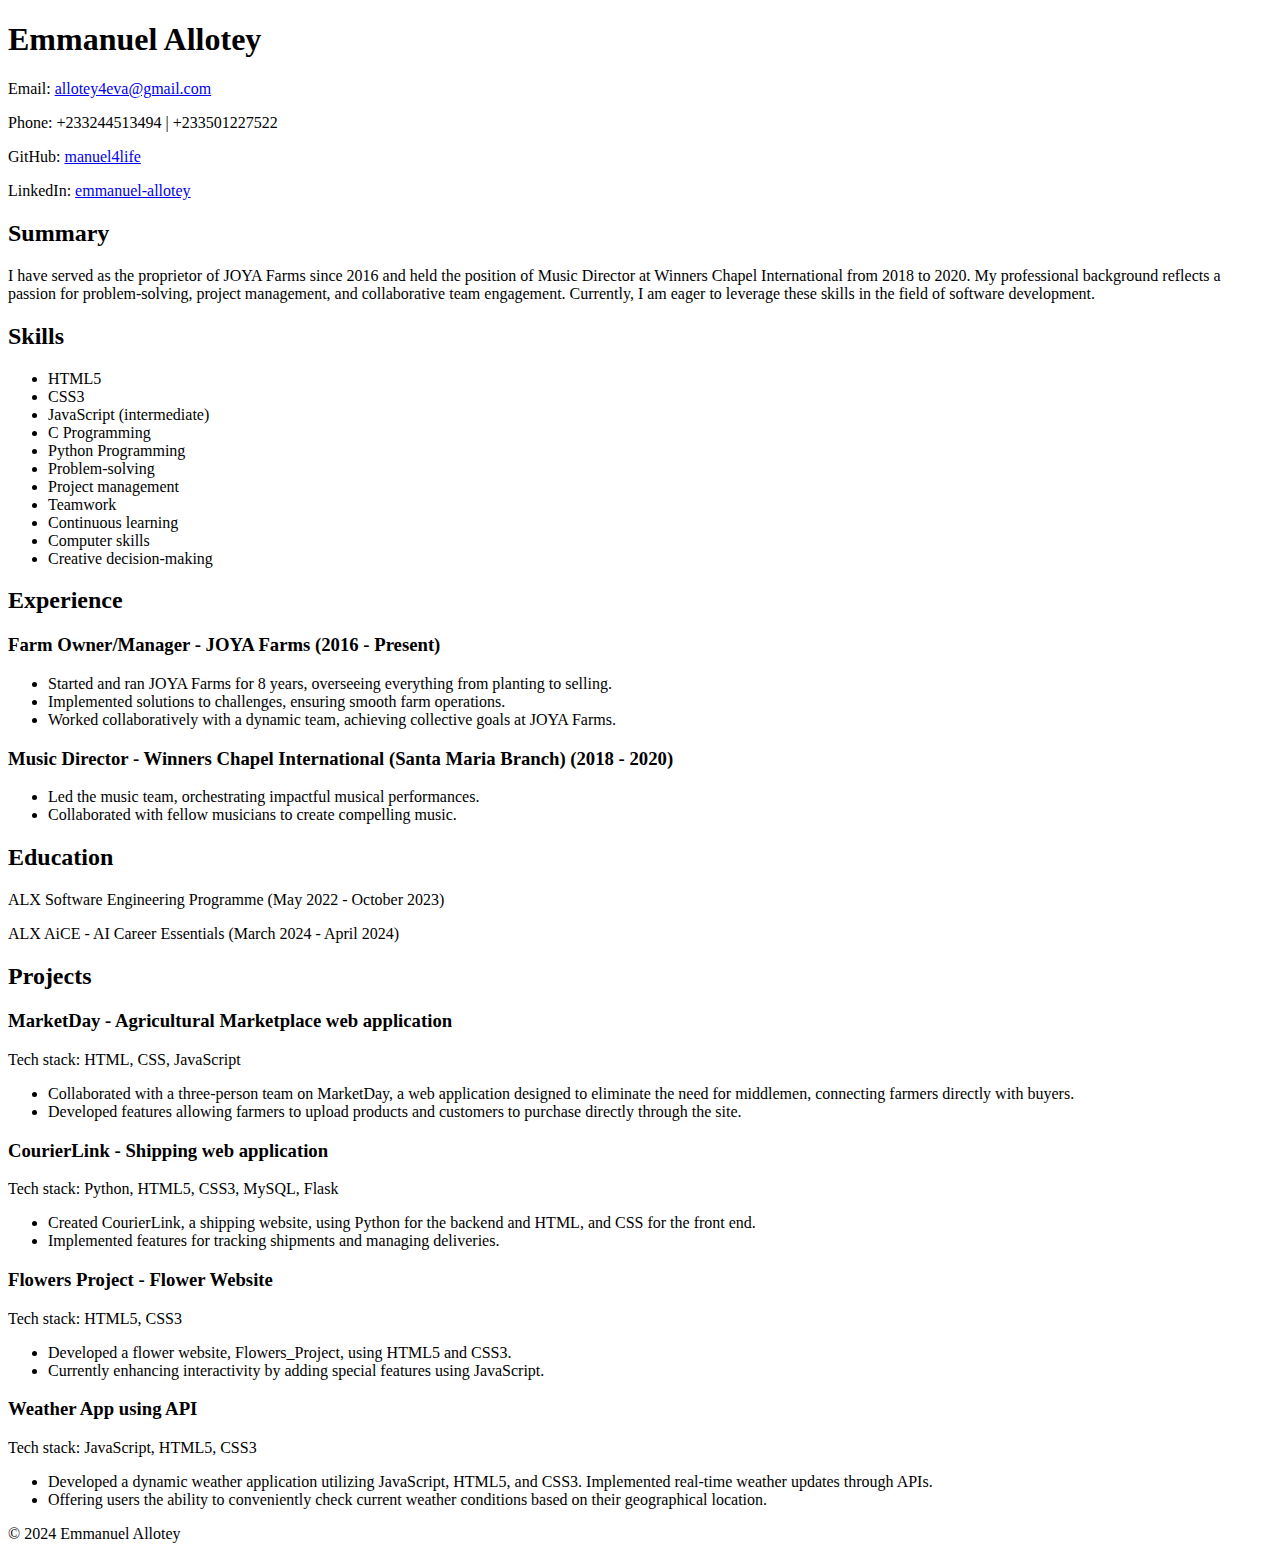
==== index.html @ c085126f "Initial commit" ====
<!DOCTYPE html>
<html lang="en">
<head>
    <meta charset="UTF-8">
    <meta name="viewport" content="width=device-width, initial-scale=1.0">
    <title>Emmanuel Allotey - Portfolio</title>
    <link rel="stylesheet" href="styles.css">
</head>
<body>
    <header>
        <h1>Emmanuel Allotey</h1>
        <p>Email: <a href="mailto:allotey4eva@gmail.com">allotey4eva@gmail.com</a></p>
        <p>Phone: +233244513494 | +233501227522</p>
        <p>GitHub: <a href="https://github.com/manuel4life" target="_blank">manuel4life</a></p>
        <p>LinkedIn: <a href="https://linkedin.com/in/emmanuel-allotey-911a63244" target="_blank">emmanuel-allotey</a></p>
    </header>

    <section>
        <h2>Summary</h2>
        <p>I have served as the proprietor of JOYA Farms since 2016 and held the position of Music Director at Winners Chapel International from 2018 to 2020. My professional background reflects a passion for problem-solving, project management, and collaborative team engagement. Currently, I am eager to leverage these skills in the field of software development.</p>
    </section>

    <section>
        <h2>Skills</h2>
        <ul>
            <li>HTML5</li>
            <li>CSS3</li>
            <li>JavaScript (intermediate)</li>
            <li>C Programming</li>
            <li>Python Programming</li>
            <li>Problem-solving</li>
            <li>Project management</li>
            <li>Teamwork</li>
            <li>Continuous learning</li>
            <li>Computer skills</li>
            <li>Creative decision-making</li>
        </ul>
    </section>

    <section>
        <h2>Experience</h2>
        <h3>Farm Owner/Manager - JOYA Farms (2016 - Present)</h3>
        <ul>
            <li>Started and ran JOYA Farms for 8 years, overseeing everything from planting to selling.</li>
            <li>Implemented solutions to challenges, ensuring smooth farm operations.</li>
            <li>Worked collaboratively with a dynamic team, achieving collective goals at JOYA Farms.</li>
        </ul>
        <h3>Music Director - Winners Chapel International (Santa Maria Branch) (2018 - 2020)</h3>
        <ul>
            <li>Led the music team, orchestrating impactful musical performances.</li>
            <li>Collaborated with fellow musicians to create compelling music.</li>
        </ul>
    </section>

    <section>
        <h2>Education</h2>
        <p>ALX Software Engineering Programme (May 2022 - October 2023)</p>
        <p>ALX AiCE - AI Career Essentials (March 2024 - April 2024)</p>
    </section>

    <section>
        <h2>Projects</h2>
        <h3>MarketDay - Agricultural Marketplace web application</h3>
        <p>Tech stack: HTML, CSS, JavaScript</p>
        <ul>
            <li>Collaborated with a three-person team on MarketDay, a web application designed to eliminate the need for middlemen, connecting farmers directly with buyers.</li>
            <li>Developed features allowing farmers to upload products and customers to purchase directly through the site.</li>
        </ul>
        <h3>CourierLink - Shipping web application</h3>
        <p>Tech stack: Python, HTML5, CSS3, MySQL, Flask</p>
        <ul>
            <li>Created CourierLink, a shipping website, using Python for the backend and HTML, and CSS for the front end.</li>
            <li>Implemented features for tracking shipments and managing deliveries.</li>
        </ul>
        <h3>Flowers Project - Flower Website</h3>
        <p>Tech stack: HTML5, CSS3</p>
        <ul>
            <li>Developed a flower website, Flowers_Project, using HTML5 and CSS3.</li>
            <li>Currently enhancing interactivity by adding special features using JavaScript.</li>
        </ul>
        <h3>Weather App using API</h3>
        <p>Tech stack: JavaScript, HTML5, CSS3</p>
        <ul>
            <li>Developed a dynamic weather application utilizing JavaScript, HTML5, and CSS3. Implemented real-time weather updates through APIs.</li>
            <li>Offering users the ability to conveniently check current weather conditions based on their geographical location.</li>
        </ul>
    </section>

    <footer>
        <p>&copy; 2024 Emmanuel Allotey</p>
    </footer>
</body>
</html>
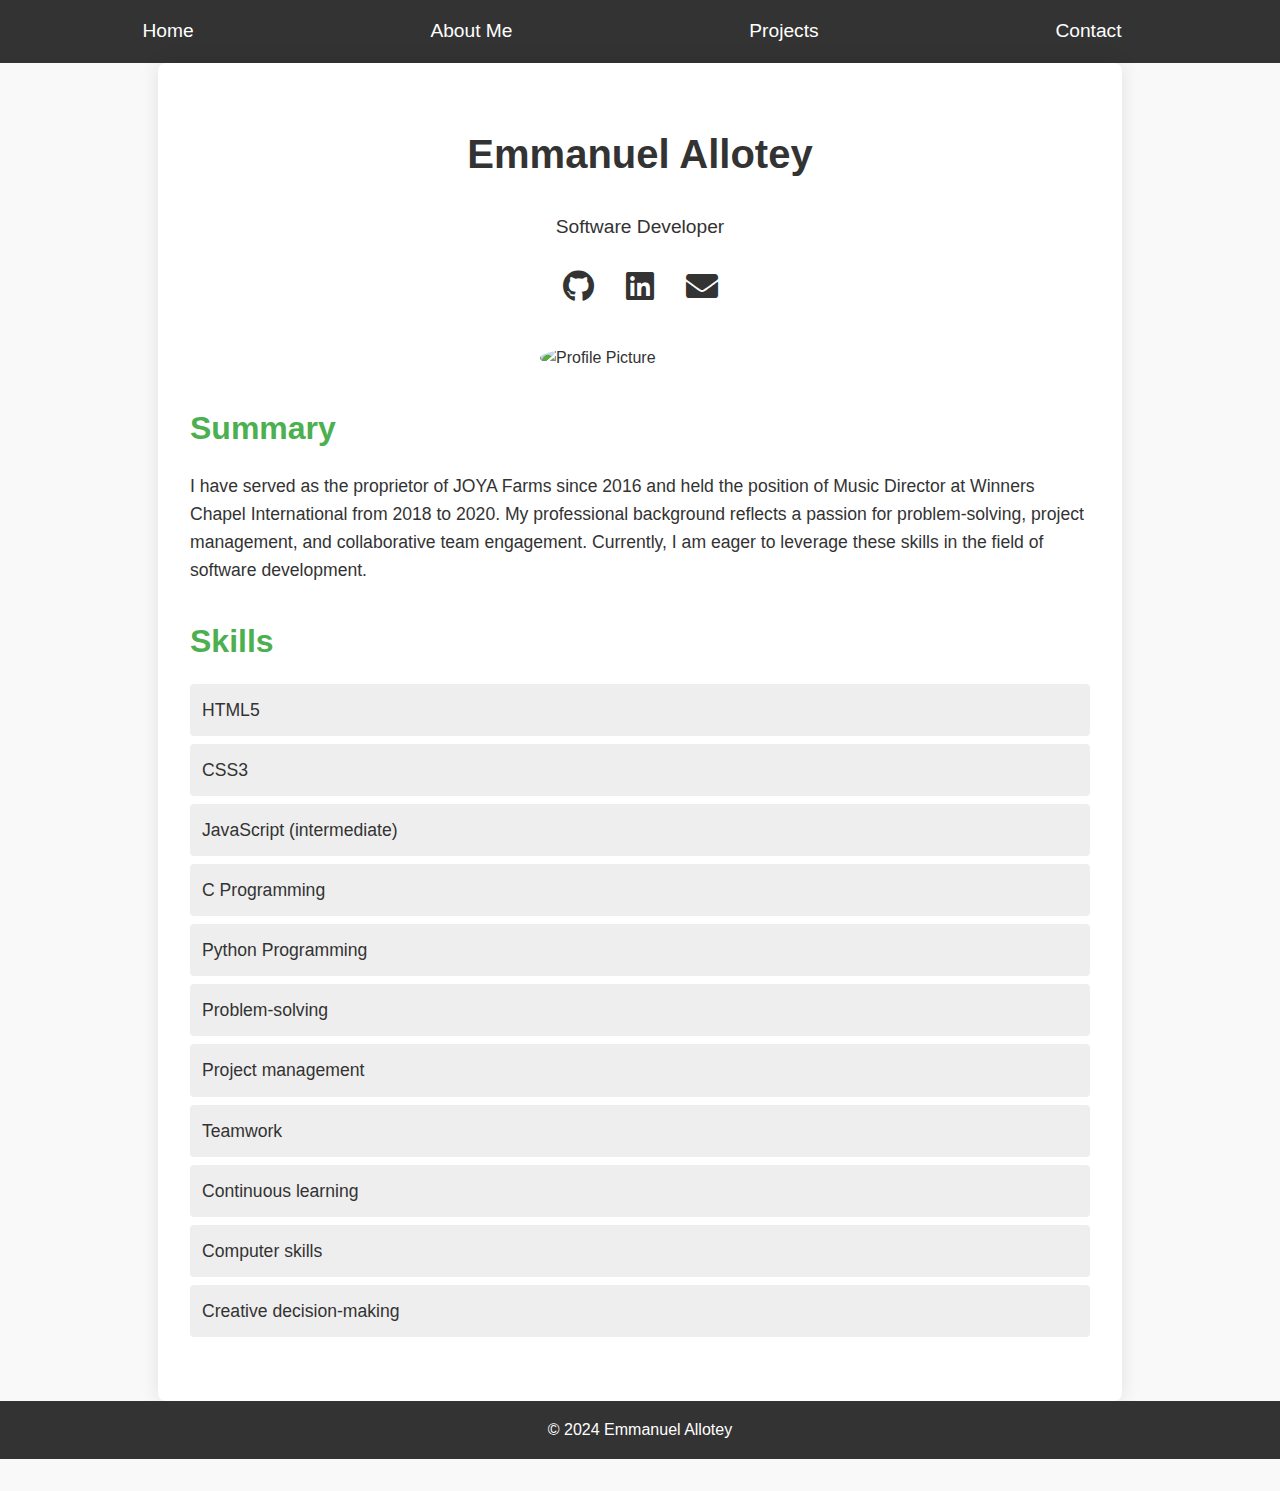
==== commit 06689cb1: "updated files" ====
--- a/index.html
+++ b/index.html
@@ -5,87 +5,51 @@
     <meta name="viewport" content="width=device-width, initial-scale=1.0">
     <title>Emmanuel Allotey - Portfolio</title>
     <link rel="stylesheet" href="styles.css">
+    <link rel="stylesheet" href="https://cdnjs.cloudflare.com/ajax/libs/font-awesome/5.15.4/css/all.min.css">
 </head>
 <body>
-    <header>
-        <h1>Emmanuel Allotey</h1>
-        <p>Email: <a href="mailto:allotey4eva@gmail.com">allotey4eva@gmail.com</a></p>
-        <p>Phone: +233244513494 | +233501227522</p>
-        <p>GitHub: <a href="https://github.com/manuel4life" target="_blank">manuel4life</a></p>
-        <p>LinkedIn: <a href="https://linkedin.com/in/emmanuel-allotey-911a63244" target="_blank">emmanuel-allotey</a></p>
-    </header>
+    <nav>
+        <ul>
+            <li><a href="index.html">Home</a></li>
+            <li><a href="about.html">About Me</a></li>
+            <li><a href="projects.html">Projects</a></li>
+            <li><a href="contact.html">Contact</a></li>
+        </ul>
+    </nav>
+    <main>
+        <header>
+            <h1>Emmanuel Allotey</h1>
+            <p>Software Developer</p>
+            <div class="social-links">
+                <a href="https://github.com/manuel4life" target="_blank"><i class="fab fa-github"></i></a>
+                <a href="https://linkedin.com/in/emmanuel-allotey-911a63244" target="_blank"><i class="fab fa-linkedin"></i></a>
+                <a href="mailto:allotey4eva@gmail.com"><i class="fas fa-envelope"></i></a>
+            </div>
+            <img src="images/profile.jpg" alt="Profile Picture">
+        </header>
 
-    <section>
-        <h2>Summary</h2>
-        <p>I have served as the proprietor of JOYA Farms since 2016 and held the position of Music Director at Winners Chapel International from 2018 to 2020. My professional background reflects a passion for problem-solving, project management, and collaborative team engagement. Currently, I am eager to leverage these skills in the field of software development.</p>
-    </section>
+        <section>
+            <h2>Summary</h2>
+            <p>I have served as the proprietor of JOYA Farms since 2016 and held the position of Music Director at Winners Chapel International from 2018 to 2020. My professional background reflects a passion for problem-solving, project management, and collaborative team engagement. Currently, I am eager to leverage these skills in the field of software development.</p>
+        </section>
 
-    <section>
-        <h2>Skills</h2>
-        <ul>
-            <li>HTML5</li>
-            <li>CSS3</li>
-            <li>JavaScript (intermediate)</li>
-            <li>C Programming</li>
-            <li>Python Programming</li>
-            <li>Problem-solving</li>
-            <li>Project management</li>
-            <li>Teamwork</li>
-            <li>Continuous learning</li>
-            <li>Computer skills</li>
-            <li>Creative decision-making</li>
-        </ul>
-    </section>
-
-    <section>
-        <h2>Experience</h2>
-        <h3>Farm Owner/Manager - JOYA Farms (2016 - Present)</h3>
-        <ul>
-            <li>Started and ran JOYA Farms for 8 years, overseeing everything from planting to selling.</li>
-            <li>Implemented solutions to challenges, ensuring smooth farm operations.</li>
-            <li>Worked collaboratively with a dynamic team, achieving collective goals at JOYA Farms.</li>
-        </ul>
-        <h3>Music Director - Winners Chapel International (Santa Maria Branch) (2018 - 2020)</h3>
-        <ul>
-            <li>Led the music team, orchestrating impactful musical performances.</li>
-            <li>Collaborated with fellow musicians to create compelling music.</li>
-        </ul>
-    </section>
-
-    <section>
-        <h2>Education</h2>
-        <p>ALX Software Engineering Programme (May 2022 - October 2023)</p>
-        <p>ALX AiCE - AI Career Essentials (March 2024 - April 2024)</p>
-    </section>
-
-    <section>
-        <h2>Projects</h2>
-        <h3>MarketDay - Agricultural Marketplace web application</h3>
-        <p>Tech stack: HTML, CSS, JavaScript</p>
-        <ul>
-            <li>Collaborated with a three-person team on MarketDay, a web application designed to eliminate the need for middlemen, connecting farmers directly with buyers.</li>
-            <li>Developed features allowing farmers to upload products and customers to purchase directly through the site.</li>
-        </ul>
-        <h3>CourierLink - Shipping web application</h3>
-        <p>Tech stack: Python, HTML5, CSS3, MySQL, Flask</p>
-        <ul>
-            <li>Created CourierLink, a shipping website, using Python for the backend and HTML, and CSS for the front end.</li>
-            <li>Implemented features for tracking shipments and managing deliveries.</li>
-        </ul>
-        <h3>Flowers Project - Flower Website</h3>
-        <p>Tech stack: HTML5, CSS3</p>
-        <ul>
-            <li>Developed a flower website, Flowers_Project, using HTML5 and CSS3.</li>
-            <li>Currently enhancing interactivity by adding special features using JavaScript.</li>
-        </ul>
-        <h3>Weather App using API</h3>
-        <p>Tech stack: JavaScript, HTML5, CSS3</p>
-        <ul>
-            <li>Developed a dynamic weather application utilizing JavaScript, HTML5, and CSS3. Implemented real-time weather updates through APIs.</li>
-            <li>Offering users the ability to conveniently check current weather conditions based on their geographical location.</li>
-        </ul>
-    </section>
-
+        <section>
+            <h2>Skills</h2>
+            <ul>
+                <li>HTML5</li>
+                <li>CSS3</li>
+                <li>JavaScript (intermediate)</li>
+                <li>C Programming</li>
+                <li>Python Programming</li>
+                <li>Problem-solving</li>
+                <li>Project management</li>
+                <li>Teamwork</li>
+                <li>Continuous learning</li>
+                <li>Computer skills</li>
+                <li>Creative decision-making</li>
+            </ul>
+        </section>
+    </main>
     <footer>
         <p>&copy; 2024 Emmanuel Allotey</p>
     </footer>
--- a/styles.css
+++ b/styles.css
@@ -0,0 +1,153 @@
+/* General Styles */
+body {
+    font-family: 'Segoe UI', Tahoma, Geneva, Verdana, sans-serif;
+    margin: 0;
+    padding: 0;
+    background-color: #f9f9f9;
+    color: #333;
+    line-height: 1.6;
+}
+
+a {
+    color: #4CAF50;
+    text-decoration: none;
+}
+
+a:hover {
+    text-decoration: underline;
+}
+
+/* Navigation Styles */
+nav {
+    background: #333;
+    color: #fff;
+    padding: 1rem 2rem;
+}
+
+nav ul {
+    list-style-type: none;
+    padding: 0;
+    margin: 0;
+    display: flex;
+    justify-content: space-around;
+}
+
+nav ul li {
+    margin-right: 1rem;
+}
+
+nav ul li a {
+    color: #fff;
+    text-decoration: none;
+    font-size: 1.2rem;
+}
+
+nav ul li a:hover {
+    text-decoration: underline;
+}
+
+/* Main Content Styles */
+main {
+    padding: 2rem;
+    max-width: 900px;
+    margin: auto;
+    background: #fff;
+    border-radius: 8px;
+    box-shadow: 0 0 20px rgba(0, 0, 0, 0.1);
+}
+
+header, section, footer {
+    margin-bottom: 2rem;
+}
+
+header h1 {
+    color: #333;
+    font-size: 2.5rem;
+    text-align: center;
+}
+
+header p {
+    font-size: 1.2rem;
+    text-align: center;
+    margin-top: 0.5rem;
+}
+
+header img {
+    display: block;
+    max-width: 200px;
+    border-radius: 50%;
+    margin: 2rem auto;
+}
+
+.social-links {
+    display: flex;
+    justify-content: center;
+    margin-top: 1rem;
+}
+
+.social-links a {
+    color: #333;
+    font-size: 2rem;
+    margin: 0 1rem;
+    transition: color 0.3s;
+}
+
+.social-links a:hover {
+    color: #4CAF50;
+}
+
+section h2 {
+    color: #4CAF50;
+    font-size: 2rem;
+    margin-bottom: 1rem;
+}
+
+section p {
+    font-size: 1.1rem;
+}
+
+section ul {
+    list-style-type: none;
+    padding: 0;
+}
+
+section ul li {
+    background: #eee;
+    margin: 0.5rem 0;
+    padding: 0.75rem;
+    border-radius: 4px;
+    font-size: 1.1rem;
+}
+
+article.project {
+    margin-bottom: 2rem;
+}
+
+article.project img {
+    max-width: 100%;
+    border-radius: 8px;
+    margin-bottom: 1rem;
+}
+
+article.project h3 {
+    color: #4CAF50;
+    font-size: 1.5rem;
+    margin-top: 1rem;
+}
+
+article.project p {
+    margin: 0.5rem 0;
+}
+
+/* Footer Styles */
+footer {
+    text-align: center;
+    padding: 1rem;
+    background: #333;
+    color: #fff;
+}
+
+footer p {
+    margin: 0;
+    font-size: 1rem;
+}
